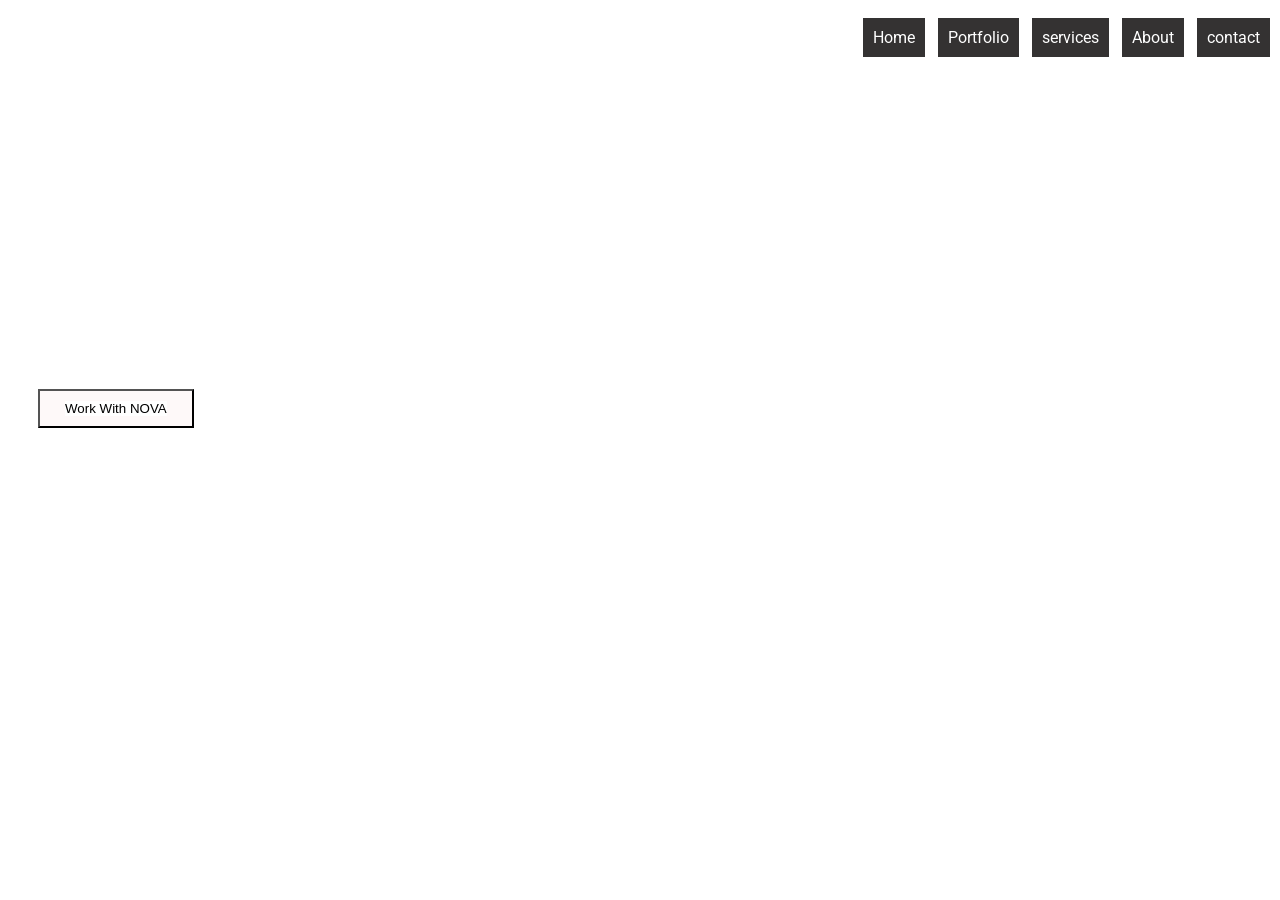
==== index.html @ 17626f0a "Update and rename home.html to index.html" ====
<!DOCTYPE html>
<html>
    <head>
        <title>Nova home</title>
        <link rel="stylesheet" href="black-white.css">
        <meta charset="UTF-8">
        
        
    </head>
    <body style="background-image: url(images/hero-image.jpg);
      background-size: cover;
      background-repeat: no-repeat;
      background-attachment: fixed;">
        <!--header section-->
        <header class="header-container">
            <div class="logo">
                <h1>NOVA</h1>
            </div>
            <div class="main-nav">
                <nav class="nav">
                    <li><a href="home.html">Home</a></li>
                    <li><a href="portfolio.html">Portfolio</a></li>
                    <li><a href="services.html">services</a></li>
                    <li><a href="about.html" >About</a></li>
                    <li><a href="contact.html">contact</a></li>
                </nav>
            </div>
        </header>

        <!--designed by nova conent-->
        <div class="main-content">
            <div class="work-with-nova">
                <button><mark>Work With NOVA</mark></button>
            </div>
            <div class="nova-content">
                <h1>Designs by Nova </h1>
                <p>NOVA's Portfoliowebsite is an experssion of her abilty to innovate through design.
                  ,her designs embrace the same spirit.Elegant, beautiful and functional.
                </p>
                <figcaption> -this describes the soul of anythings made by Nova."</figcaption>
            </div>
        </div>
        
    </body>
</html>
---- black-white.css ----
/*@font-face {
    font-family: preethika;
    src: url("./Roboto/Roboto-BlackItalic.ttf") format("ttf");
}*/

@import url('https://fonts.googleapis.com/css2?family=Roboto:ital,wght@0,100..900;1,100..900&display=swap');

/*body style*/

body{
      color: white;
      font-family: Roboto;
}


/* header style*/

.header-container{

    display: flex;
    justify-content: space-between;
    color: white;
    z-index: 1000;
}

.nav{
    margin-top: 20px;   
}
.nav li{
    list-style-type: none;
    display: inline;
    padding: 10px;
    margin-left: 5px;
    margin-top: 10px;
    border: 2px solid white;
    background-color: rgb(52, 50, 50);
}

.nav a{
    text-decoration: none;
    color: white;
}

/*NOVA content style*/

.main-content{
    margin-top: 300px;
    margin-left: 30px;
    position: relative;
    width: 30%; 
    word-spacing:10px;

}

.work-with-nova button{

    background-color:rgba(254, 248, 248,0.811) ;
    border: 2px soild ;
    padding: 10px 25px;
    
}
.work-with-nova mark{
    background-color: white;
}

.nova-content h1{
    font-size: 40px;
}

.nova-content p{
    line-height: 1.5;
    padding-bottom: 10px;
}

/*portfolio styling*/
.main-gallary{
    display: grid;
    grid-template-columns: 1fr 1fr 1fr 1fr;
    margin: 50px;
    gap: 30px;


}

.main-gallary img{
    width: 100%;
    height: 250px;
    
}

/*About us page style*/
.main-about{
    display: flex;
    margin: 30px;
    margin-top: 100px;
    
}
.about-heading{
    width: 50%;
    height: 100%;
    margin-left: 40px;

}
.about-heading .I-am-a{
    font-size: 30px;
}
.about-heading .topic{
    font-size: 70px;

}

 .about{
    width: 50%;
    height: 100%;
    margin-right: 100px;

}
.about p{
    padding-bottom: 20px;
    line-height: 1.6;
   
}
.about button{
    padding: 10px 100px;
    font-weight: bolder;
    cursor: pointer;
    transition: all 0.3s ease;
}
.about button: hover {
    background-color: #555; /* Or reverse the colors */
    color: white;
    transform: translateY(-2px);
}
/*contact page style */

.main-contact{
    
    margin-top:100px;
    margin-left: 300px;

}
.main-contact h1{
    justify-content: flex-start;
}

.main-form{
    background-color:rgb(58, 58, 58);
    width: 60%;
    padding: 40px;

}
.main-form input{
    width: 100%;
    padding: 10px;
    border: 2px solid white;
    background-color:rgb(58, 58, 58) ;
}
.main-form .button{
 background-color: white;
 margin-left:550px;
 width: 200px;
 padding: 10px ;
 font-weight: bold;
}
.social-icon{
    
    padding: 10px;
    margin-left: 690px;
}
.social-icon i{

    padding: 5px;
    font-size: 30px;
}

/*service page design*/
.service-container{
    margin-top: 100px;
    display: flex;
    padding: 20px;
    justify-content: space-between;

}
.what-i-do{
    padding:0px 20px;
    font-size: 30px;

}
.service-content{
    display: flex;
    flex-wrap: wrap;
    flex-basis: 70%;
    gap:30px;
    border-bottom: 4px solid white;
}
.content{
    flex-basis: 30%;
    padding: 20px;
}
.work-with-nova-button{
    text-align: end;
    padding: 10px 40px;
}
.work-with-nova-button button{
    padding: 10px 40px;
    font-weight: bold ;
}
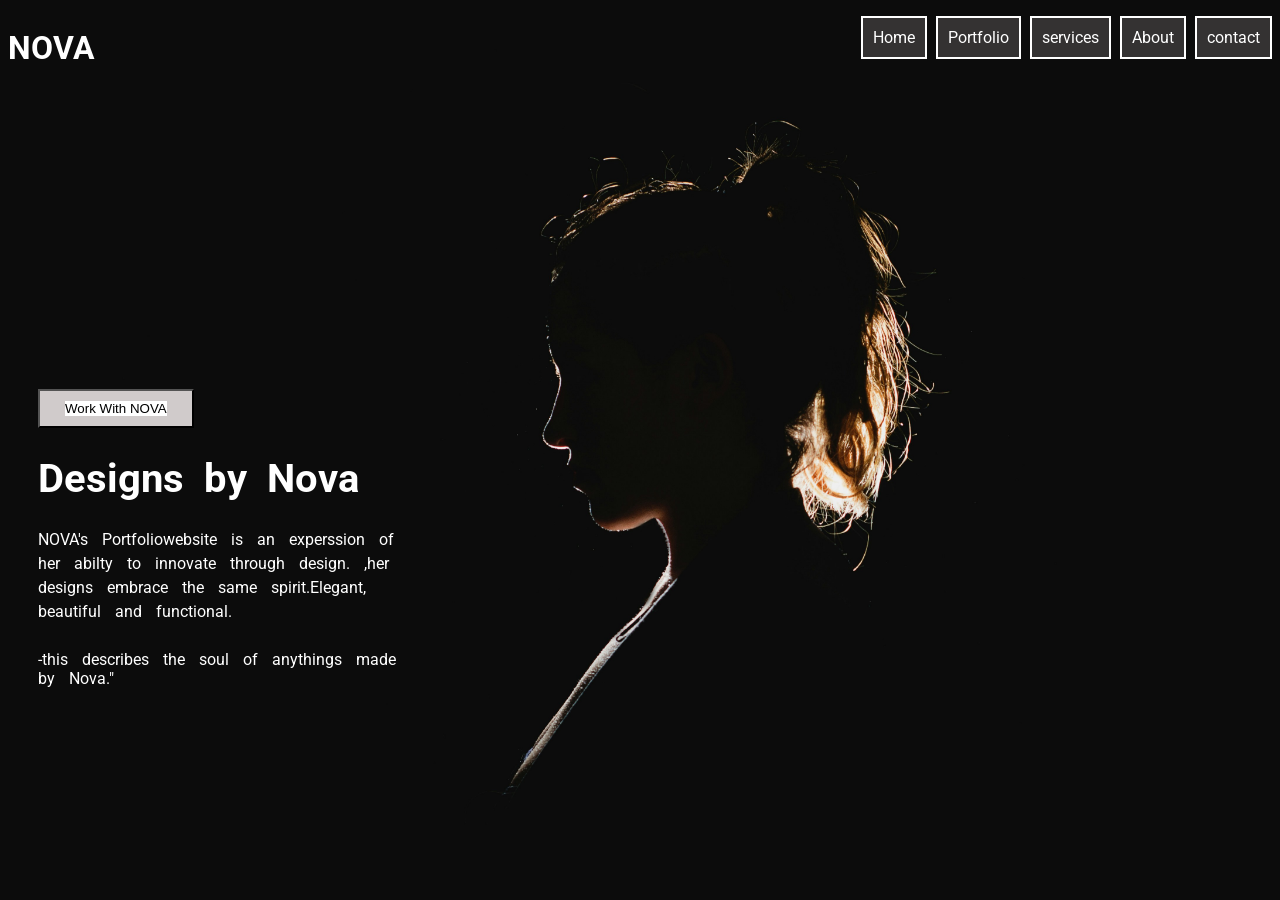
==== commit e4fcdc07: "Update index.html" ====
--- a/index.html
+++ b/index.html
@@ -18,7 +18,7 @@
             </div>
             <div class="main-nav">
                 <nav class="nav">
-                    <li><a href="home.html">Home</a></li>
+                    <li><a href="index.html">Home</a></li>
                     <li><a href="portfolio.html">Portfolio</a></li>
                     <li><a href="services.html">services</a></li>
                     <li><a href="about.html" >About</a></li>
@@ -43,3 +43,5 @@
         
     </body>
 </html>
+
+
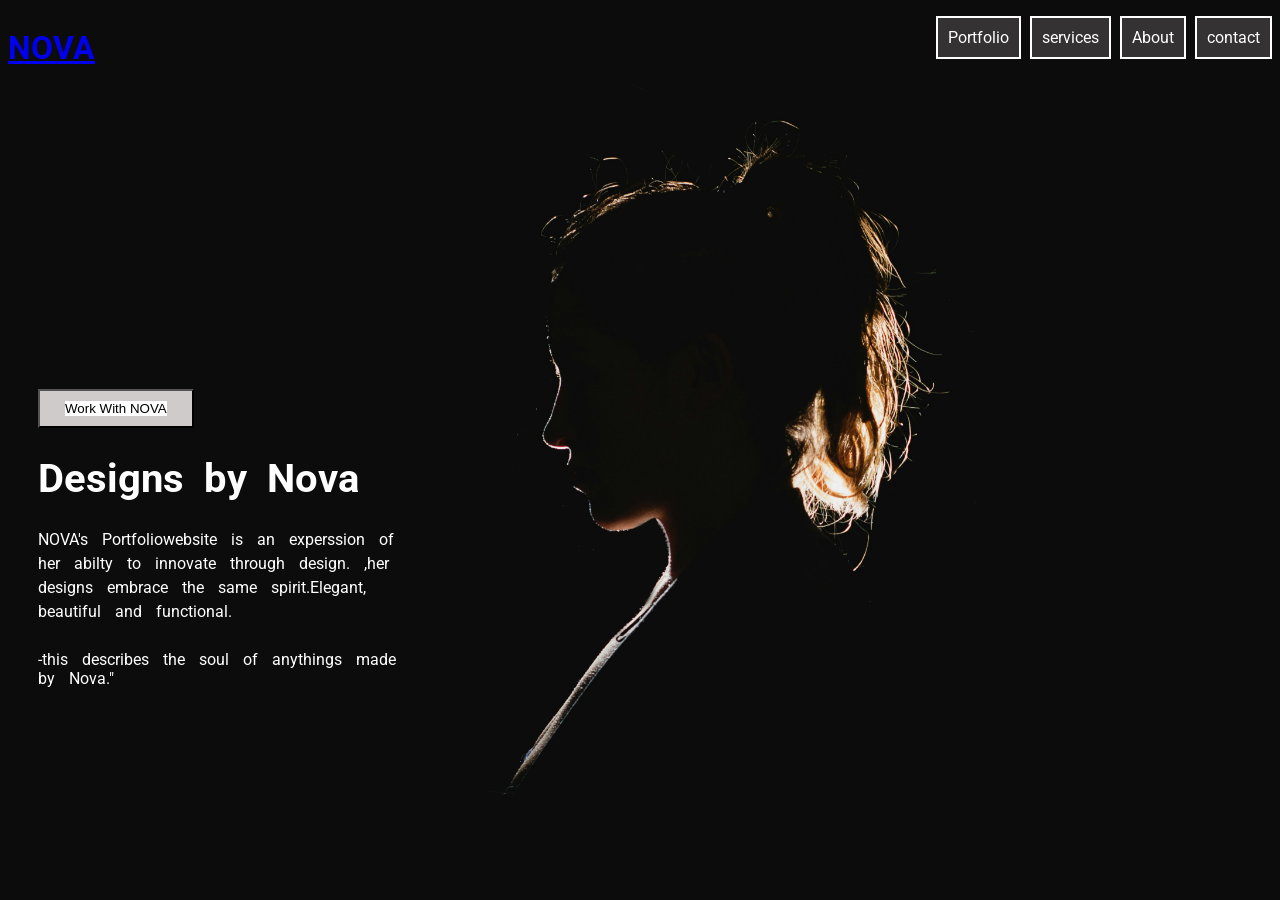
==== commit b29cc97f: "Update index.html" ====
--- a/index.html
+++ b/index.html
@@ -14,11 +14,10 @@
         <!--header section-->
         <header class="header-container">
             <div class="logo">
-                <h1>NOVA</h1>
+                <a href="index.html"><h1>NOVA</h1></a>
             </div>
             <div class="main-nav">
                 <nav class="nav">
-                    <li><a href="index.html">Home</a></li>
                     <li><a href="portfolio.html">Portfolio</a></li>
                     <li><a href="services.html">services</a></li>
                     <li><a href="about.html" >About</a></li>
@@ -45,3 +44,7 @@
 </html>
 
 
+
+
+
+
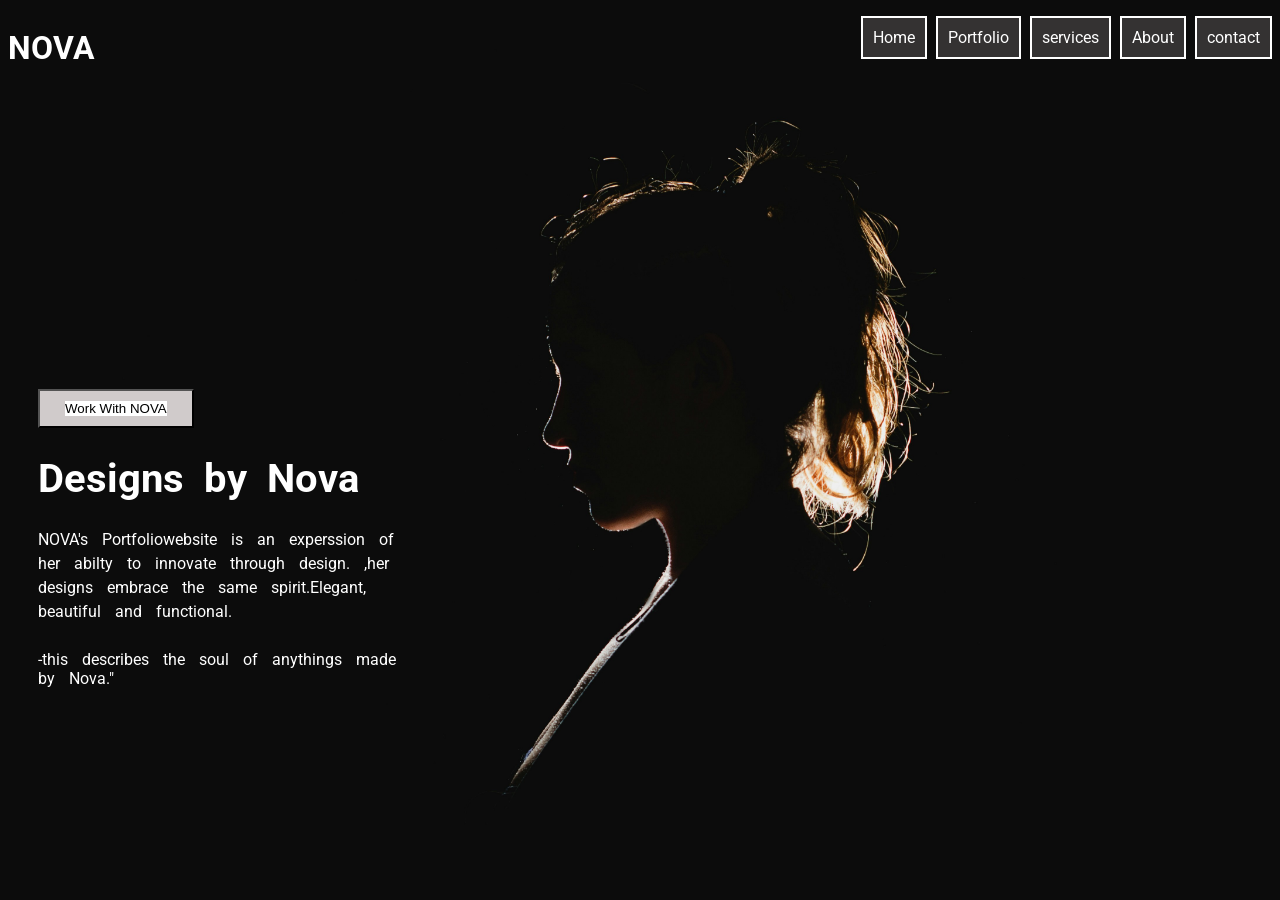
==== commit 99fb6b36: "Update index.html" ====
--- a/index.html
+++ b/index.html
@@ -14,10 +14,11 @@
         <!--header section-->
         <header class="header-container">
             <div class="logo">
-                <a href="index.html"><h1>NOVA</h1></a>
+                <h1>NOVA</h1>
             </div>
             <div class="main-nav">
                 <nav class="nav">
+                    <li><a href="index.html">Home</a></li>
                     <li><a href="portfolio.html">Portfolio</a></li>
                     <li><a href="services.html">services</a></li>
                     <li><a href="about.html" >About</a></li>
